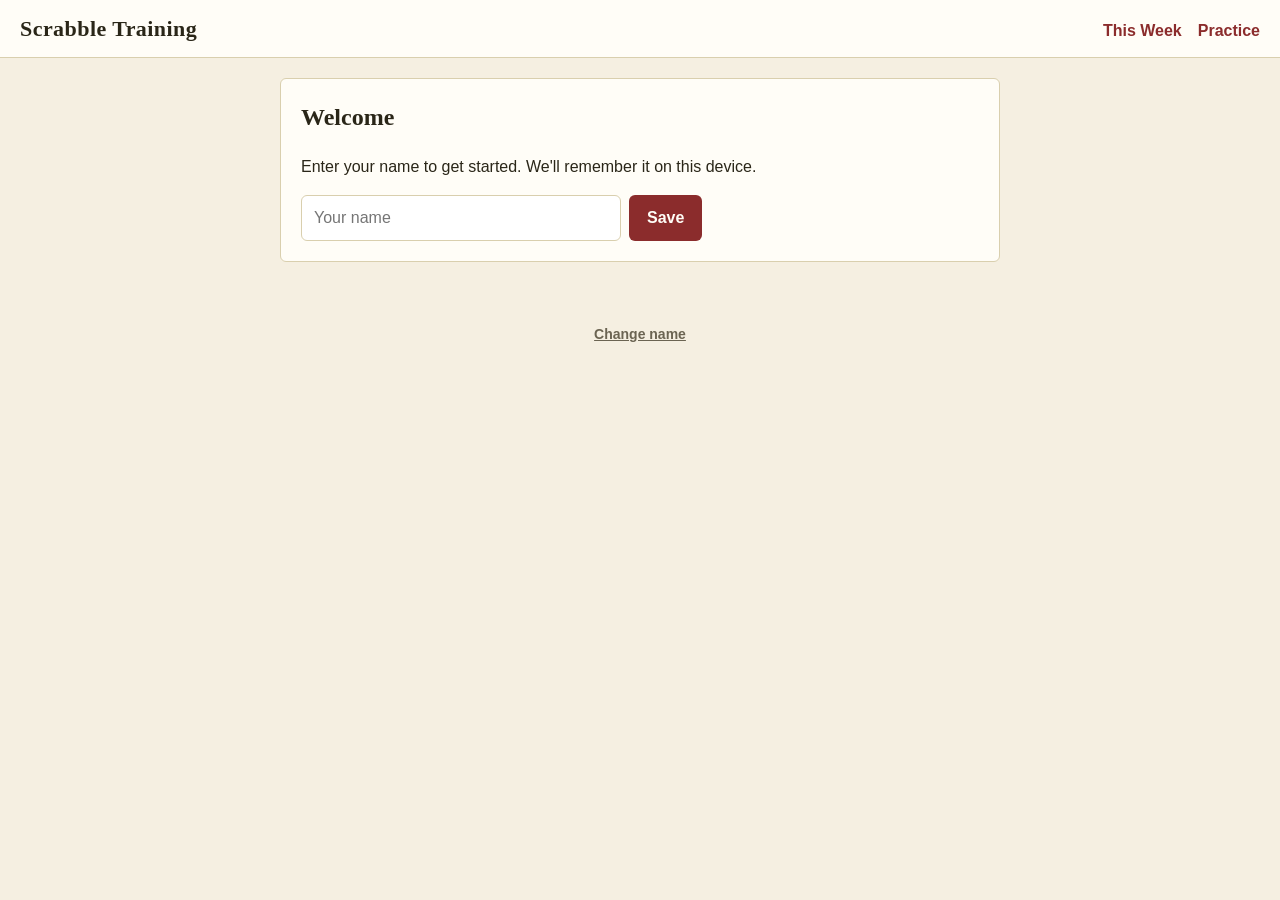
==== index.html @ d6dd181f "Initial implementation of the Scrabble Training club site Static GitHub Pages site with three game t" ====
<!DOCTYPE html>
<html lang="en">
<head>
  <meta charset="UTF-8" />
  <meta name="viewport" content="width=device-width, initial-scale=1.0" />
  <title>Scrabble Training</title>
  <link rel="stylesheet" href="css/styles.css" />
</head>
<body>
  <header class="site-header">
    <h1><a href="index.html">Scrabble Training</a></h1>
    <nav>
      <a href="index.html">This Week</a>
      <a href="practice.html">Practice</a>
    </nav>
  </header>

  <main id="app">
    <section id="name-gate" class="card hidden">
      <h2>Welcome</h2>
      <p>Enter your name to get started. We'll remember it on this device.</p>
      <form id="name-form">
        <input id="name-input" type="text" autocomplete="name" required maxlength="40" placeholder="Your name" />
        <button type="submit">Save</button>
      </form>
    </section>

    <section id="week-header" class="card hidden">
      <div class="week-meta">
        <span id="week-date"></span>
        <span id="week-type" class="pill"></span>
      </div>
      <h2 id="week-title"></h2>
      <div id="greeting" class="muted"></div>
    </section>

    <section id="already-submitted" class="card hidden">
      <h2>You've already played this week</h2>
      <p>Come back next week for a new puzzle. Leaderboard below.</p>
    </section>

    <section id="game-root"></section>

    <section id="leaderboard-root" class="card hidden">
      <h2>Leaderboard — this week</h2>
      <div id="leaderboard-body" class="muted">Loading…</div>
    </section>

    <section id="no-puzzle" class="card hidden">
      <h2>No puzzle queued yet</h2>
      <p>Check back soon.</p>
    </section>
  </main>

  <footer>
    <button id="change-name" class="link-button">Change name</button>
  </footer>

  <script type="module" src="js/main.js"></script>
</body>
</html>
---- css/styles.css ----
:root {
  --bg: #f5efe1;
  --surface: #fffdf7;
  --ink: #2a2618;
  --ink-muted: #6b6452;
  --tile: #e8c678;
  --tile-ink: #2a2618;
  --accent: #8b2c2c;
  --accent-ink: #fffdf7;
  --correct: #2f7a3d;
  --incorrect: #a83232;
  --border: #d9cfae;
  --shadow: 0 2px 0 #d4c38a, 0 4px 8px rgba(0, 0, 0, 0.08);
  --radius: 6px;
  --font-serif: "Georgia", "Cambria", serif;
  --font-sans: -apple-system, BlinkMacSystemFont, "Segoe UI", Roboto, sans-serif;
}

* { box-sizing: border-box; }

html, body {
  margin: 0;
  padding: 0;
  background: var(--bg);
  color: var(--ink);
  font-family: var(--font-sans);
  font-size: 16px;
  line-height: 1.5;
}

a { color: var(--accent); text-decoration: none; }
a:hover { text-decoration: underline; }

.site-header {
  background: var(--surface);
  border-bottom: 1px solid var(--border);
  padding: 12px 20px;
  display: flex;
  align-items: baseline;
  justify-content: space-between;
  flex-wrap: wrap;
  gap: 12px;
}
.site-header h1 {
  margin: 0;
  font-family: var(--font-serif);
  font-size: 22px;
  letter-spacing: 0.02em;
}
.site-header h1 a { color: var(--ink); }
.site-header nav { display: flex; gap: 16px; }
.site-header nav a { font-weight: 600; }
.site-header nav a.active { text-decoration: underline; }

main#app {
  max-width: 760px;
  margin: 0 auto;
  padding: 20px;
  display: flex;
  flex-direction: column;
  gap: 16px;
}

footer {
  max-width: 760px;
  margin: 24px auto 32px;
  padding: 0 20px;
  text-align: center;
}

.card {
  background: var(--surface);
  border: 1px solid var(--border);
  border-radius: var(--radius);
  padding: 20px;
}

.card h2 {
  margin-top: 0;
  font-family: var(--font-serif);
}

.hidden { display: none !important; }

.muted { color: var(--ink-muted); }

.pill {
  display: inline-block;
  padding: 2px 10px;
  background: var(--tile);
  color: var(--tile-ink);
  border-radius: 999px;
  font-size: 12px;
  font-weight: 700;
  text-transform: uppercase;
  letter-spacing: 0.05em;
}

.week-meta {
  display: flex;
  align-items: center;
  gap: 10px;
  margin-bottom: 4px;
  color: var(--ink-muted);
  font-size: 14px;
}

button, .button {
  font: inherit;
  font-weight: 600;
  background: var(--accent);
  color: var(--accent-ink);
  border: none;
  padding: 10px 18px;
  border-radius: var(--radius);
  cursor: pointer;
  transition: transform 0.05s ease;
}
button:hover:not(:disabled) { filter: brightness(1.08); }
button:active:not(:disabled) { transform: translateY(1px); }
button:disabled { opacity: 0.5; cursor: not-allowed; }

button.secondary {
  background: transparent;
  color: var(--ink);
  border: 1px solid var(--border);
}

.link-button {
  background: none;
  color: var(--ink-muted);
  border: none;
  padding: 0;
  text-decoration: underline;
  cursor: pointer;
  font-size: 14px;
}

input[type="text"] {
  font: inherit;
  padding: 10px 12px;
  border: 1px solid var(--border);
  border-radius: var(--radius);
  background: #fff;
  color: var(--ink);
  width: 100%;
  max-width: 320px;
}
input[type="text"]:focus {
  outline: 2px solid var(--tile);
  outline-offset: 1px;
}

form#name-form {
  display: flex;
  gap: 8px;
  flex-wrap: wrap;
}

/* Game runner */
.game-status {
  display: flex;
  justify-content: space-between;
  font-size: 14px;
  color: var(--ink-muted);
  margin-bottom: 12px;
  font-variant-numeric: tabular-nums;
}
.game-status .timer { font-weight: 600; color: var(--ink); }

.scramble {
  font-family: var(--font-serif);
  font-size: 44px;
  letter-spacing: 0.15em;
  text-align: center;
  padding: 20px 0;
  color: var(--ink);
}

.tile-row {
  display: flex;
  justify-content: center;
  gap: 6px;
  margin: 16px 0 24px;
}
.tile {
  width: 44px;
  height: 52px;
  background: var(--tile);
  color: var(--tile-ink);
  font-family: var(--font-serif);
  font-weight: 700;
  font-size: 26px;
  display: flex;
  align-items: center;
  justify-content: center;
  border-radius: 4px;
  box-shadow: var(--shadow);
  user-select: none;
}

.guess-row {
  display: flex;
  gap: 8px;
  flex-wrap: wrap;
  justify-content: center;
  margin-bottom: 12px;
}
.guess-row input {
  flex: 1;
  min-width: 200px;
  text-transform: uppercase;
  letter-spacing: 0.08em;
}

.game-actions {
  display: flex;
  gap: 8px;
  justify-content: center;
  flex-wrap: wrap;
  margin-top: 12px;
}

.found-list {
  display: flex;
  flex-wrap: wrap;
  gap: 6px;
  margin-top: 12px;
  justify-content: center;
}
.found-list .found {
  background: #eef6ec;
  color: var(--correct);
  border: 1px solid #cde4cd;
  padding: 4px 10px;
  border-radius: 999px;
  font-weight: 600;
  font-size: 14px;
}

.slot-grid {
  display: flex;
  flex-wrap: wrap;
  gap: 6px;
  margin-top: 12px;
  justify-content: center;
}
.slot {
  padding: 4px 10px;
  border-radius: 999px;
  font-weight: 600;
  font-size: 14px;
  font-family: "Consolas", "Menlo", monospace;
  letter-spacing: 0.1em;
  border: 1px solid transparent;
}
.slot.found {
  background: #eef6ec;
  color: var(--correct);
  border-color: #cde4cd;
}
.slot.blank {
  background: #fff;
  color: var(--ink-muted);
  border-color: var(--border);
  border-style: dashed;
}

.message {
  min-height: 24px;
  text-align: center;
  font-weight: 600;
  margin-bottom: 8px;
}
.message.ok { color: var(--correct); }
.message.bad { color: var(--incorrect); }

.locked-banner {
  background: #fbecec;
  border: 1px solid #eac7c7;
  color: var(--incorrect);
  padding: 10px 14px;
  border-radius: var(--radius);
  text-align: center;
  margin-bottom: 12px;
}

/* Hooks game */
.hooks-playfield {
  display: flex;
  align-items: center;
  justify-content: center;
  gap: 20px;
  margin: 16px 0 8px;
  flex-wrap: wrap;
}
.hooks-col {
  display: flex;
  flex-direction: column;
  align-items: center;
  gap: 6px;
}
.hooks-label {
  font-size: 12px;
  text-transform: uppercase;
  letter-spacing: 0.08em;
}
.hooks-grid {
  display: grid;
  grid-template-columns: repeat(5, auto);
  gap: 4px;
}
.hook-word {
  font-family: var(--font-serif);
  font-size: 40px;
  letter-spacing: 0.2em;
  color: var(--ink);
  text-align: center;
  min-width: 120px;
}
.hook-btn {
  width: 28px;
  height: 32px;
  padding: 0;
  background: #fffdf7;
  color: var(--ink);
  border: 1px solid var(--border);
  border-radius: 4px;
  font-family: var(--font-serif);
  font-weight: 700;
  font-size: 14px;
  cursor: pointer;
}
.hook-btn:hover:not(:disabled) {
  border-color: var(--accent);
  background: #fff;
  filter: none;
}
.hook-btn.selected {
  background: var(--tile);
  border-color: #b68a2e;
  box-shadow: 0 1px 0 #b68a2e;
}
.hook-btn.correct {
  background: #d3ebd3;
  color: var(--correct);
  border-color: #8fc590;
}
.hook-btn.incorrect {
  background: #f4d3d3;
  color: var(--incorrect);
  border-color: #d48a8a;
  text-decoration: line-through;
}
.hook-btn.missed {
  background: transparent;
  color: var(--ink-muted);
  border-style: dashed;
  border-color: var(--ink-muted);
}
.hook-btn.dim {
  opacity: 0.35;
}

/* Review */
.review-summary {
  font-size: 18px;
  margin-bottom: 16px;
}
.review-summary strong { color: var(--ink); }

.review-puzzle {
  border-top: 1px solid var(--border);
  padding: 12px 0;
}
.review-puzzle:first-child { border-top: none; }
.review-puzzle h3 {
  margin: 0 0 8px;
  font-family: var(--font-serif);
  font-size: 18px;
  letter-spacing: 0.1em;
}
.review-answers {
  display: flex;
  flex-wrap: wrap;
  gap: 6px;
}
.review-answers .answer {
  padding: 4px 10px;
  border-radius: 999px;
  font-size: 14px;
  font-weight: 600;
  background: #eee;
  color: var(--ink-muted);
}
.review-answers .answer.found {
  background: #eef6ec;
  color: var(--correct);
  border: 1px solid #cde4cd;
}
.review-answers .answer.missed {
  background: #fbecec;
  color: var(--incorrect);
  border: 1px solid #eac7c7;
  text-decoration: line-through;
}

/* Leaderboard */
.leaderboard-table {
  width: 100%;
  border-collapse: collapse;
  font-size: 15px;
}
.leaderboard-table th,
.leaderboard-table td {
  padding: 8px 12px;
  text-align: left;
  border-bottom: 1px solid var(--border);
}
.leaderboard-table th {
  color: var(--ink-muted);
  font-weight: 600;
  font-size: 13px;
  text-transform: uppercase;
  letter-spacing: 0.05em;
}
.leaderboard-table th.rank,
.leaderboard-table td.rank { width: 40px; color: var(--ink-muted); }
.leaderboard-table th.time,
.leaderboard-table td.time { font-variant-numeric: tabular-nums; text-align: right; }
.leaderboard-table th.score,
.leaderboard-table td.score { font-variant-numeric: tabular-nums; text-align: right; }
.leaderboard-table tr.you { background: #fdf4d7; }

/* Practice list */
.practice-list {
  list-style: none;
  padding: 0;
  margin: 16px 0 0;
}
.practice-list li {
  padding: 12px;
  border: 1px solid var(--border);
  border-radius: var(--radius);
  margin-bottom: 8px;
  display: flex;
  justify-content: space-between;
  align-items: center;
  gap: 12px;
  flex-wrap: wrap;
}
.practice-list .meta {
  font-size: 13px;
  color: var(--ink-muted);
}

/* Admin list */
.admin-list { list-style: none; padding: 0; margin: 12px 0 0; }
.admin-list li {
  padding: 10px 12px;
  border: 1px solid var(--border);
  border-radius: var(--radius);
  margin-bottom: 6px;
  display: flex;
  justify-content: space-between;
  gap: 12px;
  align-items: center;
  flex-wrap: wrap;
}
.admin-list .current { border-color: var(--accent); }

@media (max-width: 520px) {
  .scramble { font-size: 32px; letter-spacing: 0.1em; }
  .tile { width: 36px; height: 44px; font-size: 22px; }
  main#app { padding: 12px; }
  .card { padding: 16px; }
  .hook-word { font-size: 30px; min-width: 90px; }
  .hooks-playfield { gap: 12px; }
}
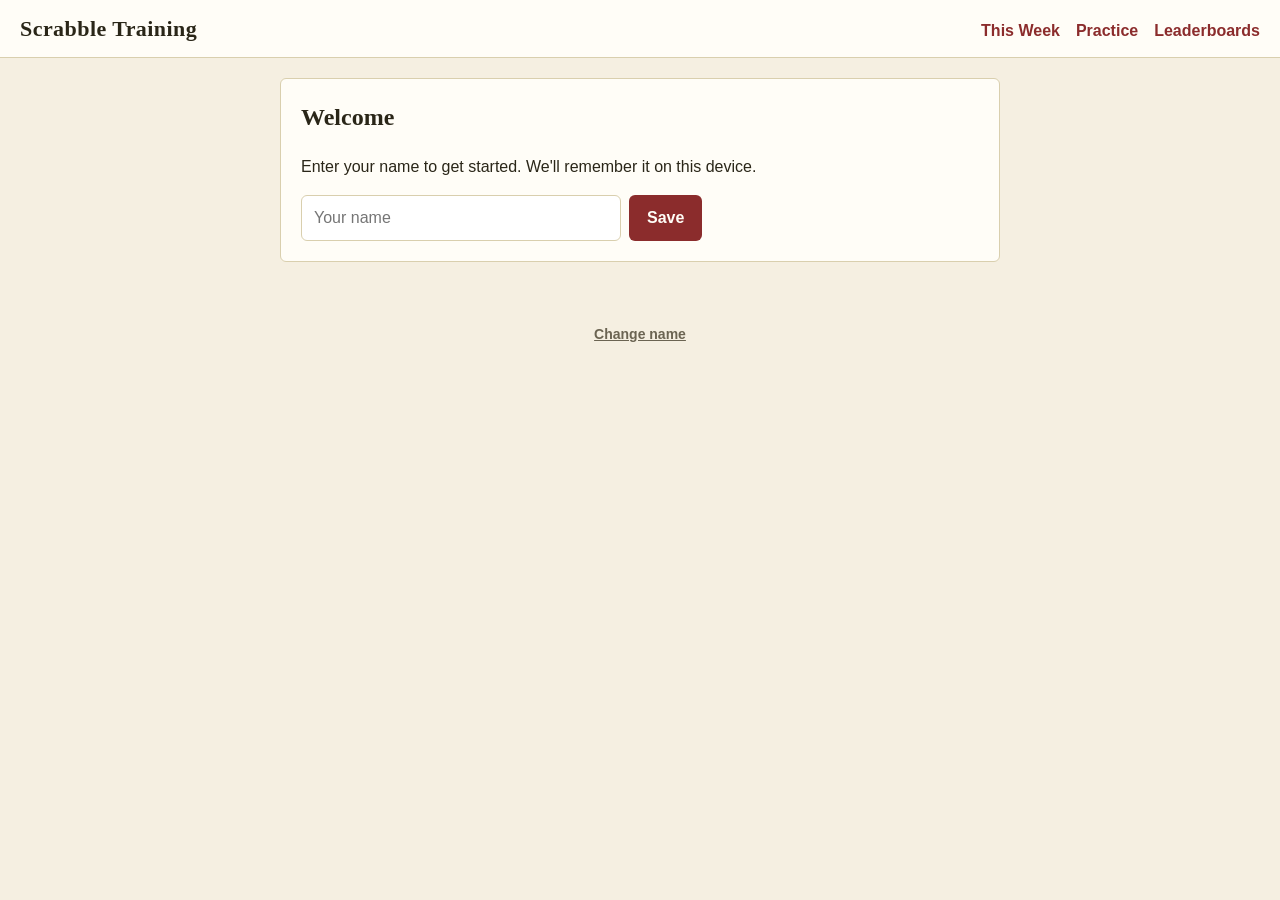
==== commit ecd48c3b: "Add leaderboards page and highlight missed hooks - New leaderboards.html page showing the current we" ====
--- a/index.html
+++ b/index.html
@@ -12,6 +12,7 @@
     <nav>
       <a href="index.html">This Week</a>
       <a href="practice.html">Practice</a>
+      <a href="leaderboards.html">Leaderboards</a>
     </nav>
   </header>
 
--- a/css/styles.css
+++ b/css/styles.css
@@ -353,10 +353,11 @@
   text-decoration: line-through;
 }
 .hook-btn.missed {
-  background: transparent;
-  color: var(--ink-muted);
+  background: #fff6d9;
+  color: #8a6a00;
+  border-color: #d8b94a;
   border-style: dashed;
-  border-color: var(--ink-muted);
+  font-weight: 700;
 }
 .hook-btn.dim {
   opacity: 0.35;
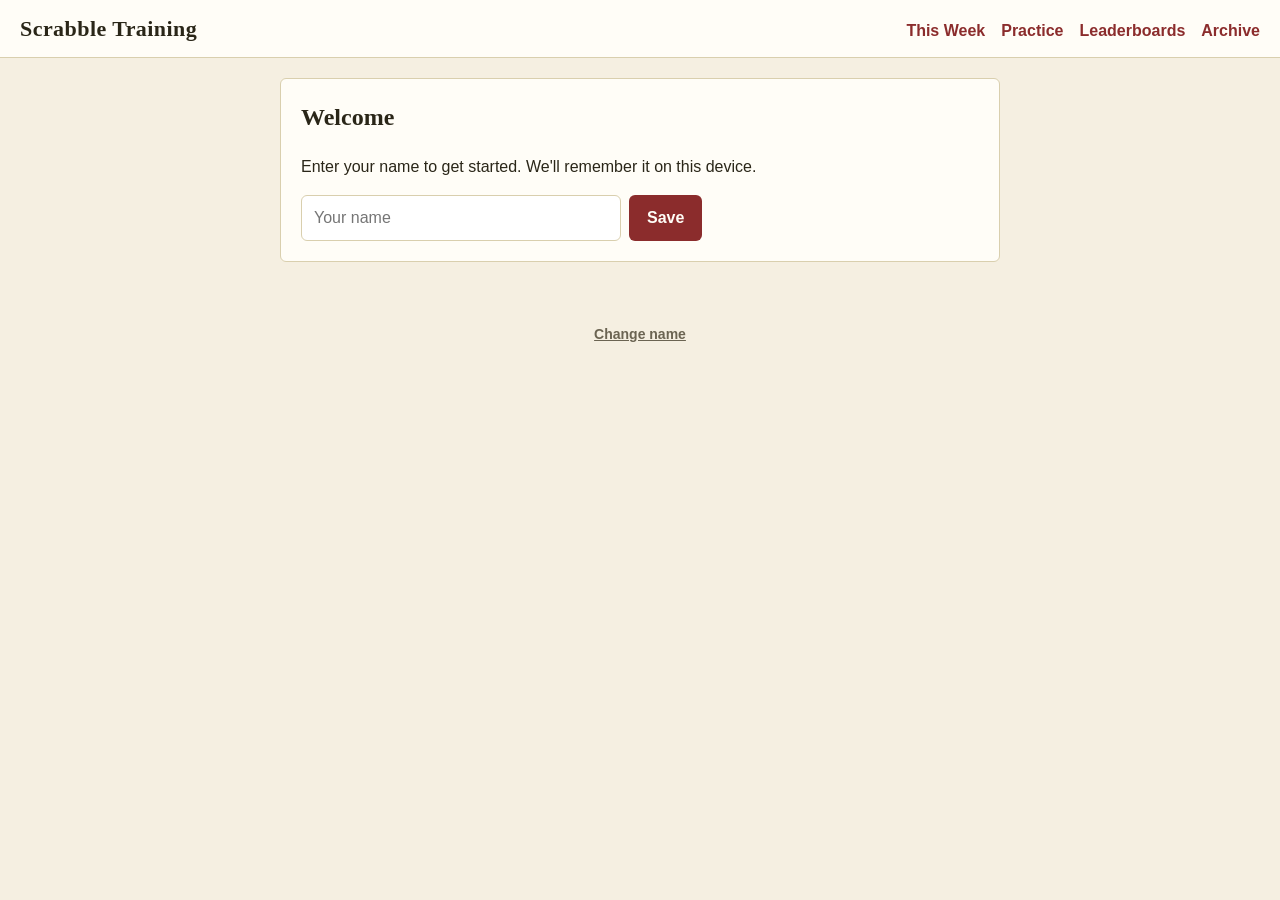
==== commit 98d1d813: "Add archive page for past weekly puzzles New /archive.html lists every past weekly puzzle (date stri" ====
--- a/index.html
+++ b/index.html
@@ -13,6 +13,7 @@
       <a href="index.html">This Week</a>
       <a href="practice.html">Practice</a>
       <a href="leaderboards.html">Leaderboards</a>
+      <a href="archive.html">Archive</a>
     </nav>
   </header>
 
@@ -36,9 +37,15 @@
     </section>
 
     <section id="already-submitted" class="card hidden">
-      <h2>You've already played this week</h2>
-      <p>Come back next week for a new puzzle. Leaderboard below.</p>
+      <h2 id="already-submitted-title">You've already played this week</h2>
+      <p id="already-submitted-body">Come back next week for a new puzzle. Leaderboard below.</p>
+      <button type="button" id="already-submitted-rename" class="secondary hidden">Change name and try again</button>
     </section>
+
+    <details id="answers-reveal" class="card hidden">
+      <summary>Show this week's answers</summary>
+      <div id="answers-reveal-body"></div>
+    </details>
 
     <section id="game-root"></section>
 
--- a/css/styles.css
+++ b/css/styles.css
@@ -80,6 +80,18 @@
   font-family: var(--font-serif);
 }
 
+details.card > summary {
+  cursor: pointer;
+  font-family: var(--font-serif);
+  font-size: 20px;
+  font-weight: 700;
+  user-select: none;
+  list-style-position: inside;
+}
+details.card[open] > summary {
+  margin-bottom: 12px;
+}
+
 .hidden { display: none !important; }
 
 .muted { color: var(--ink-muted); }
@@ -146,6 +158,19 @@
   width: 100%;
   max-width: 320px;
 }
+
+select.puzzle-select {
+  font: inherit;
+  padding: 8px 10px;
+  border: 1px solid var(--border);
+  border-radius: var(--radius);
+  background: #fff;
+  color: var(--ink);
+  width: 100%;
+  max-width: 420px;
+  display: block;
+  margin-top: 4px;
+}
 input[type="text"]:focus {
   outline: 2px solid var(--tile);
   outline-offset: 1px;
@@ -403,7 +428,6 @@
   background: #fbecec;
   color: var(--incorrect);
   border: 1px solid #eac7c7;
-  text-decoration: line-through;
 }
 
 /* Leaderboard */
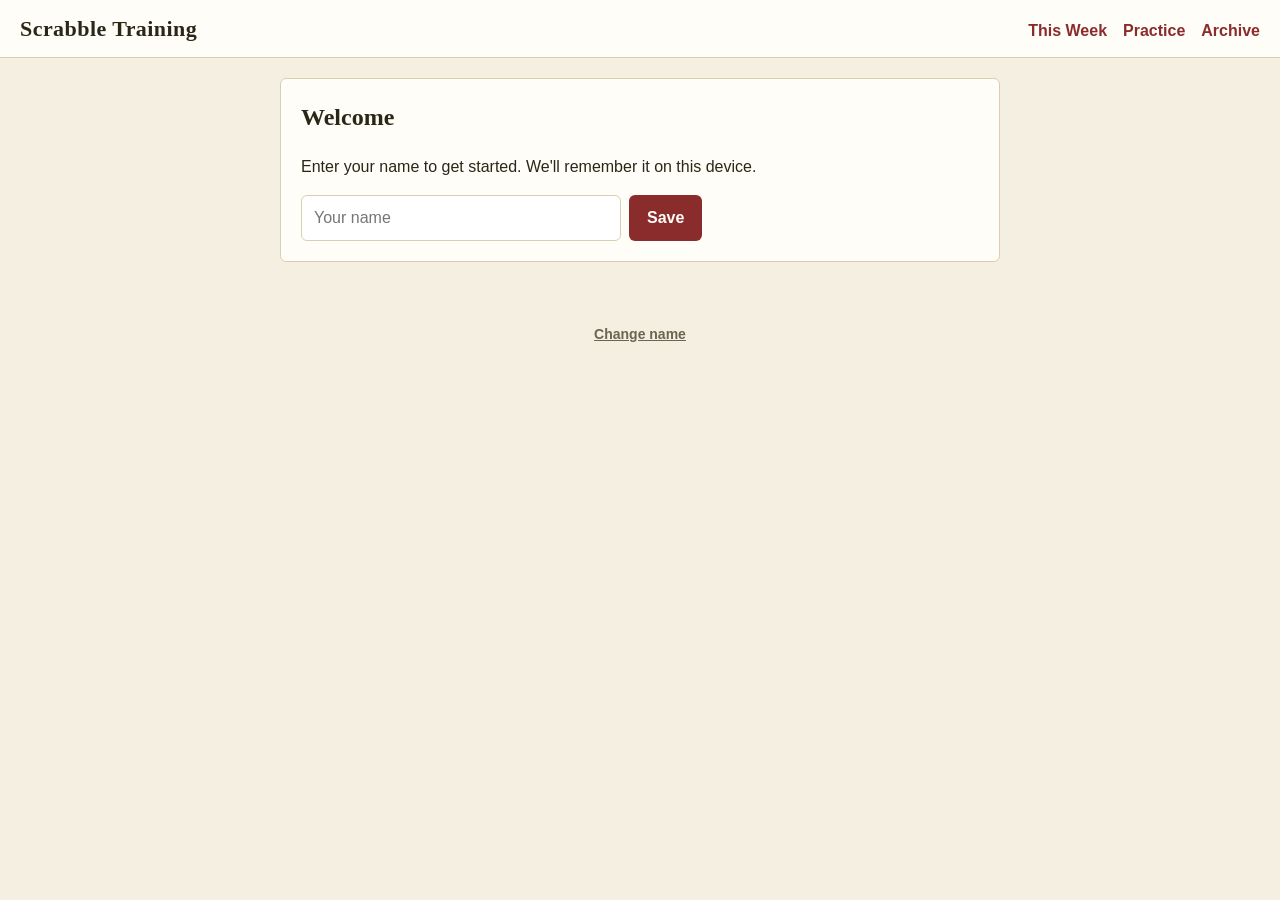
==== commit 5e822f5d: "Combine practice and leaderboards into a single card grid" ====
--- a/index.html
+++ b/index.html
@@ -12,7 +12,6 @@
     <nav>
       <a href="index.html">This Week</a>
       <a href="practice.html">Practice</a>
-      <a href="leaderboards.html">Leaderboards</a>
       <a href="archive.html">Archive</a>
     </nav>
   </header>
--- a/css/styles.css
+++ b/css/styles.css
@@ -231,6 +231,49 @@
   justify-content: center;
   margin-bottom: 12px;
 }
+.recall-card .recall-input-wrap {
+  background: var(--surface);
+  padding: 8px 0;
+  margin-bottom: 12px;
+  border-top: 1px solid var(--border);
+  border-bottom: 1px solid var(--border);
+}
+.recall-card .recall-input-wrap .guess-row { margin-bottom: 4px; }
+.recall-input-foot {
+  display: flex;
+  justify-content: space-between;
+  align-items: center;
+  gap: 8px;
+  min-height: 20px;
+}
+.recall-input-foot .message {
+  min-height: 0;
+  margin: 0;
+  font-size: 13px;
+  text-align: right;
+}
+
+/* Mobile: contain scrolling inside the slot grid so the input bar never
+   leaves the screen, regardless of keyboard or browser quirks. */
+@media (max-width: 720px) {
+  .recall-card {
+    display: flex;
+    flex-direction: column;
+    height: calc(100vh - 60px);
+    height: calc(100dvh - 60px);
+    max-height: calc(100vh - 60px);
+    max-height: calc(100dvh - 60px);
+  }
+  .recall-card .game-status,
+  .recall-card .recall-input-wrap,
+  .recall-card .game-actions { flex: 0 0 auto; }
+  .recall-card .slot-grid {
+    flex: 1 1 0;
+    min-height: 0;
+    overflow-y: auto;
+    margin-bottom: 12px;
+  }
+}
 .guess-row input {
   flex: 1;
   min-width: 200px;
@@ -356,12 +399,13 @@
   font-size: 14px;
   cursor: pointer;
 }
-.hook-btn:hover:not(:disabled) {
+.hook-btn:not(.selected):hover:not(:disabled) {
   border-color: var(--accent);
   background: #fff;
   filter: none;
 }
-.hook-btn.selected {
+.hook-btn.selected,
+.hook-btn.selected:hover:not(:disabled) {
   background: var(--tile);
   border-color: #b68a2e;
   box-shadow: 0 1px 0 #b68a2e;
@@ -457,26 +501,172 @@
 .leaderboard-table td.score { font-variant-numeric: tabular-nums; text-align: right; }
 .leaderboard-table tr.you { background: #fdf4d7; }
 
-/* Practice list */
-.practice-list {
-  list-style: none;
-  padding: 0;
-  margin: 16px 0 0;
-}
-.practice-list li {
-  padding: 12px;
+/* Filter bar */
+.filter-bar {
+  display: flex;
+  flex-wrap: wrap;
+  gap: 12px 20px;
+  align-items: center;
+  margin: 12px 0;
+}
+.filter-group {
+  display: flex;
+  flex-wrap: wrap;
+  gap: 6px;
+}
+.filter-pill {
+  background: #fff;
+  color: var(--ink);
+  border: 1px solid var(--border);
+  padding: 6px 14px;
+  border-radius: 999px;
+  font-size: 14px;
+  font-weight: 600;
+  cursor: pointer;
+}
+.filter-pill:hover:not(.active) {
+  background: #fdf4d7;
+}
+.filter-pill.active {
+  background: var(--tile);
+  border-color: #b68a2e;
+  color: var(--tile-ink);
+}
+.filter-toggle {
+  display: inline-flex;
+  align-items: center;
+  gap: 6px;
+  font-size: 14px;
+  color: var(--ink);
+  cursor: pointer;
+  user-select: none;
+}
+.filter-toggle input[type="checkbox"] {
+  accent-color: var(--accent);
+}
+
+/* Wider layout for the combined practice + leaderboards page */
+body.practice-page main#app,
+body.practice-page footer {
+  max-width: 1100px;
+}
+
+/* Practice / leaderboards card grid */
+.boards-grid {
+  display: grid;
+  grid-template-columns: repeat(auto-fill, minmax(280px, 1fr));
+  gap: 8px;
+  margin-top: 16px;
+}
+.board-card {
   border: 1px solid var(--border);
   border-radius: var(--radius);
-  margin-bottom: 8px;
+  background: var(--surface);
+  display: flex;
+  flex-direction: column;
+}
+.board-card summary {
+  cursor: pointer;
+  list-style: none;
+  padding: 12px 12px 8px;
+}
+.board-card summary::-webkit-details-marker { display: none; }
+.board-card details > summary:hover { background: #fdfbf2; }
+.board-card details[open] > summary { padding-bottom: 4px; }
+.board-card details > .board-table { padding: 0 12px 12px; }
+.board-card-head {
   display: flex;
   justify-content: space-between;
-  align-items: center;
+  align-items: baseline;
+  gap: 8px;
+  margin-bottom: 6px;
+}
+.board-card-title { font-weight: 600; font-family: var(--font-serif); }
+.board-card-row { font-size: 14px; margin: 3px 0; }
+.board-row-label {
+  display: inline-block;
+  min-width: 32px;
+  font-size: 11px;
+  text-transform: uppercase;
+  color: var(--ink-muted);
+  letter-spacing: 0.05em;
+}
+
+.board-card-foot {
+  display: flex;
+  align-items: center;
+  justify-content: space-between;
   gap: 12px;
-  flex-wrap: wrap;
-}
-.practice-list .meta {
+  padding: 10px 12px;
+  border-top: 1px solid var(--border);
+  background: #faf6e9;
+  border-bottom-left-radius: var(--radius);
+  border-bottom-right-radius: var(--radius);
+  margin-top: auto;
+}
+.board-card .play-btn {
+  padding: 6px 14px;
+  font-size: 14px;
+}
+.board-card .expand-toggle {
+  background: transparent;
+  color: var(--ink-muted);
+  border: none;
+  padding: 4px 6px;
   font-size: 13px;
-  color: var(--ink-muted);
+  font-weight: 600;
+  cursor: pointer;
+  display: inline-flex;
+  align-items: center;
+  gap: 6px;
+}
+.board-card .expand-toggle:hover {
+  color: var(--accent);
+  filter: none;
+}
+.board-card .expand-toggle .chev {
+  display: inline-block;
+  transition: transform 0.15s ease;
+  font-size: 11px;
+}
+.board-card details[open] ~ .board-card-foot .expand-toggle .chev,
+.board-card details[open] + .board-card-foot .expand-toggle .chev {
+  transform: rotate(180deg);
+}
+.board-card details[open] ~ .board-card-foot .expand-toggle .toggle-label::after,
+.board-card details[open] + .board-card-foot .expand-toggle .toggle-label::after {
+  content: "Hide full leaderboard";
+}
+.board-card details:not([open]) ~ .board-card-foot .expand-toggle .toggle-label::after,
+.board-card details:not([open]) + .board-card-foot .expand-toggle .toggle-label::after {
+  content: "Show full leaderboard";
+}
+.board-card .toggle-label { font-size: 0; }
+.board-card .toggle-label::after { font-size: 13px; }
+
+.pb-badge {
+  display: inline-block;
+  margin-left: 6px;
+  font-size: 11px;
+  font-weight: 700;
+  padding: 1px 6px;
+  border-radius: 999px;
+  background: #eef6ec;
+  color: var(--correct);
+  border: 1px solid #cde4cd;
+  letter-spacing: 0.04em;
+  text-transform: uppercase;
+}
+.untried-badge {
+  display: inline-block;
+  margin-left: 6px;
+  font-size: 11px;
+  font-weight: 600;
+  padding: 1px 6px;
+  border-radius: 999px;
+  background: #fff;
+  color: var(--ink-muted);
+  border: 1px dashed var(--border);
 }
 
 /* Admin list */
@@ -499,6 +689,23 @@
   .tile { width: 36px; height: 44px; font-size: 22px; }
   main#app { padding: 12px; }
   .card { padding: 16px; }
-  .hook-word { font-size: 30px; min-width: 90px; }
-  .hooks-playfield { gap: 12px; }
-}
+  .hook-word { font-size: 30px; min-width: 0; text-align: center; }
+  .hooks-playfield {
+    flex-direction: column;
+    align-items: stretch;
+    gap: 10px;
+  }
+  .hooks-col { align-items: stretch; }
+  .hooks-label { text-align: center; }
+  .hooks-grid {
+    grid-template-columns: repeat(13, 1fr);
+    gap: 3px;
+    width: 100%;
+  }
+  .hook-btn {
+    width: 100%;
+    min-width: 0;
+    height: 32px;
+    font-size: 14px;
+  }
+}
